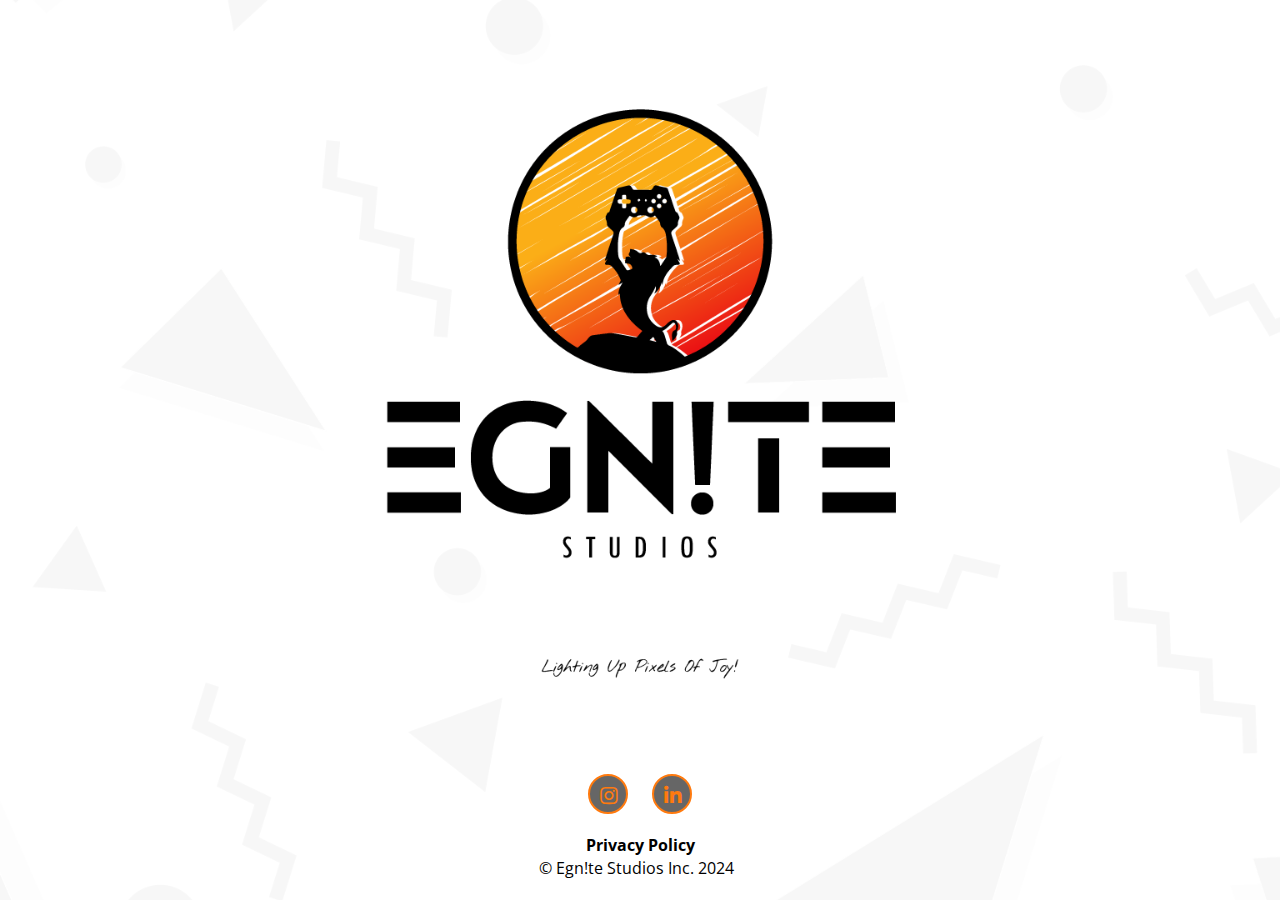
==== index.html @ 8448c0ec "Initial Commit" ====
<!doctype html>
<html>
<head>
    <title>Egn!te Studios Inc. - Coming Soon</title>
    <meta charset="utf-8">
    <meta name="description" content="Egn!te Studios Inc. - Coming Soon">
    <meta name="author" content="Egn!te Studios Inc.">
    <meta name="viewport" content="width=device-width, minimum-scale=1.0, maximum-scale=1.0, user-scalable=no">
    <link href="http://fonts.googleapis.com/css?family=Open+Sans:400,300,700" rel="stylesheet" type="text/css">
    <link rel="stylesheet" href="css/bootstrap.min.css">
    <link rel="stylesheet" href="css/style.css">
    <link rel="stylesheet" href="css/icomoon/style.css">
    <link rel="stylesheet" href="css/blue.css" class="colors">
    <link rel="stylesheet" href="https://cdnjs.cloudflare.com/ajax/libs/font-awesome/5.15.3/css/all.min.css">
    <link rel="shortcut icon" href="img/ico/32.png" sizes="32x32" type="image/png"/>
    <link rel="apple-touch-icon-precomposed" href="img/ico/60.png" type="image/png"/>
    <link rel="apple-touch-icon-precomposed" sizes="72x72" href="img/ico/72.png" type="image/png"/>
    <link rel="apple-touch-icon-precomposed" sizes="120x120" href="img/ico/120.png" type="image/png"/>
    <link rel="apple-touch-icon-precomposed" sizes="152x152" href="img/ico/152.png" type="image/png"/>
    <!--[if lt IE 9]>
        <script src="https://oss.maxcdn.com/libs/html5shiv/3.7.0/html5shiv.js"></script>
        <script src="https://oss.maxcdn.com/libs/respond.js/1.4.2/respond.min.js"></script>
    <![endif]-->
</head>
<body id="home">
    <div id="header">
        <div class="header-content">
            <div class="container">
                <div class="row">
                    <div>
                        <ul class="social-links text-center">
                            <li><a href="#link"><i class="fab fa-instagram"></i></a></li>
                            <li><a href="#link"><i class="fab fa-linkedin-in"></i></a></li>
                        </ul>

                    </div>
                </div>
            </div>
           
            <footer>
                <a class="privacy" href="privacy.html">Privacy Policy</a>
                <p class="text-center copyright.">&copy; Egn!te Studios Inc. 2024 &nbsp;
                </p>
            </footer>
        </div>
    </div>

    <script type="text/javascript" src="js/jquery-1.9.1.min.js"></script>
    <!-- <script type="text/javascript" src="js/jquery.countdown.min.js"></script>
    <script type="text/javascript" src="js/custom.js"></script> -->
    <!-- <script type="text/javascript" src="js/ga.js"></script> -->
</body>
</html>
---- css/style.css ----
html * {
	-webkit-font-smoothing: antialiased;
	-moz-osx-font-smoothing: grayscale;
}

html,body {
	height: 100%;
	font-size: 100%;
	font-family: "Open Sans", helvetica, arial, sans-serif;
	color: #FFF;
}

#home {
	background-size: cover;
	background-image: url('../img/pink.jpg');
    background-position: center top;
   -webkit-background-size: cover; 
  -moz-background-size: cover;
  -o-background-size: cover;
}

#header {
    min-height: 100%;
    height: 100%;
    width: 100%;
    display: table;
    -moz-background-size: cover;
    -o-background-size: cover;
    -webkit-background-size: cover;
    background-size: cover
}

#header .header-content {
    display: table-cell;
    vertical-align: bottom;
    padding: 50px 0 10px 0;
    text-align: center
}

.countdown {
	color: #FFF;
	background: rgba(0, 0, 0, 0.6);
	padding: 20px 0;
	margin-top: 100px;
}
.countdown-number {
	 font-size: 40px; 
	line-height: 1;
	 font-weight: 400;
	text-shadow: none;
	text-align: center;
}
.countdown-label {
	margin-top: 10px;
	text-align: center;
	font-size: 15px;
	font-weight: 400;
}
.hero-text {
	font-size: 24px;
	text-align: center;
	font-weight: 400;
	padding-bottom: 30px;
}
.copyright {
	font-size: 13px;
}

a {
	font-weight: bold;
	color: #FFF;
}
a:hover {
	text-decoration: underline;
	color: #FFF;
}

p{
	 border: 0; 
	 font-size: 100%; 
	 font: inherit; 
}
/* ------------------------ buttons ----------------------*/
.btn {
	font-family: "Open Sans", helvetica, arial, sans-serif;
	font-size: 13px;
	cursor: pointer;
	padding: 0 14px;
	line-height: 38px;
	display: inline-block;
	margin: 0 10px 4px 0;
	height: 40px;
	text-decoration: none;
	letter-spacing: 1px;
	font-weight: 700;
	outline: none;
	position: relative;
	background: #EB7CE2;
	color: #fff;
	border: 1px solid #EB7CE2;
	border-radius: 4px;
}
.btn:hover,
.btn:active,
.btn:focus {
	color: #fff;
	top: 0;
	text-decoration: none;
	background-color: #C869C5;
	box-shadow: none;
	border: 1px solid #C869C5;
}
.btn-error{
	background-color: #F05557 !important;
}
/* ------------------------------ myform -------------------------- */
.myform {
	padding-top: 20px; 
}
.myform .form-group label{
	display:none;
	font-size:18px;
	line-height:24px;
	font-weight:100;
	text-align: center;
}
.myform .no-placeholder .form-group label{
	display:block;
}

.myform.no-placeholder .controls {
	margin-top:0;
}

.myform .form-control,
.input-group .form-control {
	font-family: "Open Sans", helvetica, arial, sans-serif;
	display:inline;
	background:#fff;
	border:none;
	outline:none;
	height: 44px;
	font-size:16px;
	font-weight:400;
	vertical-align:top;
	border: 2px solid #FFF;
	box-shadow:none;
	/*  ios gradiet fix */
	-webkit-appearance: none;
}

.special {
	border-bottom-right-radius: 0;
	border-top-right-radius: 0;
}
.controls {
	position: relative;
}
.myform textarea.form-control {
	height:auto;
	max-width:100%;
	min-width:100%;
	font-size: 16px;
	font-weight:400;
	line-height:24px;
	padding-top: 8px;
	vertical-align:top;
}

.myform .inputError,
.myform textarea.form-control.inputError,
.myform .inputError {
	outline:none;
	border:2px solid #F05557;
}

.myform .error-message {
	font-family: "Open Sans", helvetica, arial, sans-serif;
	font-size: 14px;
	line-height: 26px;
	font-weight: 700;
	z-index:10;
}
.myform .form-control:focus,
.myform textarea.inputError:focus,
.input-group .form-control:focus {
	outline:none;
	border: 2px solid #EB7CE2;
}

.myform.no-placeholder .error-message {
	top:0;
}
.myform .btn {
	margin: 0;
	height: 44px;
}
/* fix newsleter form */
.input-group-btn:last-child>.btn,.input-group-btn:last-child>.btn-group {
    margin-left: 0;
}
.input-group .form-control,
.input-group .form-control:focus{
	border-right-width: 0px;
}
#main-footer,
#social {
	padding: 40px 0 20px;
}
.checkbox, .radio {
	margin-bottom: 12px;
	padding-left: 32px;
	position: relative;
	-webkit-transition: color 0.25s linear;
	transition: color 0.25s linear;
	font-size: 14px;
	line-height: 1.5;
}
label.show {
	display: block;
	text-decoration: none;
}
input[type=radio],input[type=checkbox] {
	margin: 4px 7px 0 0;
	line-height: normal;
	font-size: 21px;
	text-align: center;
}
/* ------------------------------ social links -------------------------- */
.social-links,
.social-profiles {
	list-style:none;
	margin:0;
	padding:0;
	margin: 20px 0;
}
.social-links li,
.social-profiles li{
	display:inline-block;
	margin: 0 15px 0 0;
	box-shadow: none;
	-webkit-transition:all .3s ease-out;
	transition:all .3s ease-out;
}
.social-links li a {
	background: rgba(0, 0, 0, 0.6);
	display:block;
	color: #FFF;
	font-size: 16px;
	width: 40px;
	height: 40px;
	line-height: 40px;
	text-align:center;
	border-radius:50%;
	-webkit-transition:all .3s ease-out;
	transition:all .3s ease-out;
}
.social-links li a:hover {
	color: #121417;
	background:#EB7CE2;
	text-decoration: none;
	border-color: #EB7CE2;
}

/*-----------------------------------------------*/
@media (max-width: 400px) {
	.countdown-number {
		font-size: 31px;
	
		font-weight: 400;
	}
	.countdown-item {
		padding-bottom: 10px;
	}
	.countdown-label {
		font-size: 13px;
	
		margin-top: 0;
	}
	.myform {
		padding-top: 10px;
	}
}
@media (min-width: 600px) {
	.countdown-number {
		font-size: 50px;
	}
	.countdown-item {
		padding-bottom: 10px;
	}
	.countdown-label {
		font-size: 16px;
	}
	.myform {
		padding-top: 10px;
	}
}

@media (min-width: 768px) {
	.countdown-number {
		font-size: 60px;
	}
	.countdown-item {
		padding-bottom: 10px;
	}
	.countdown-label {
		font-size: 16px;
		margin-top: 0;
	}
	.myform {
		padding-top: 10px;
	}
}


@media (min-width: 992px) {
	.countdown-number {
		font-size: 80px;
	}
}

@media (min-width: 1200px) {
	.countdown-number {
		font-size: 100px;
	}	
}
---- css/icomoon/style.css ----
@font-face {
	font-family: 'icomoon';
	src:url('fonts/icomoon.eot?-bq2yru');
	src:url('fonts/icomoon.eot?#iefix-bq2yru') format('embedded-opentype'),
		url('fonts/icomoon.woff?-bq2yru') format('woff'),
		url('fonts/icomoon.ttf?-bq2yru') format('truetype'),
		url('fonts/icomoon.svg?-bq2yru#icomoon') format('svg');
	font-weight: normal;
	font-style: normal;
}

[class^="icon-"], [class*=" icon-"] {
	font-family: 'icomoon';
	speak: none;
	font-style: normal;
	font-weight: normal;
	font-variant: normal;
	text-transform: none;
	line-height: 1;

	/* Better Font Rendering =========== */
	-webkit-font-smoothing: antialiased;
	-moz-osx-font-smoothing: grayscale;
}

.icon-droplet:before {
	content: "\e60f";
}
.icon-cog:before {
	content: "\e610";
}
.icon-googleplus:before {
	content: "\e600";
}
.icon-facebook:before {
	content: "\e601";
}
.icon-twitter:before {
	content: "\e602";
}
.icon-youtube:before {
	content: "\e603";
}
.icon-vimeo:before {
	content: "\e604";
}
.icon-flickr:before {
	content: "\e605";
}
.icon-dribbble:before {
	content: "\e606";
}
.icon-github:before {
	content: "\e607";
}
.icon-github2:before {
	content: "\e608";
}
.icon-tumblr:before {
	content: "\e609";
}
.icon-apple:before {
	content: "\e60a";
}
.icon-android:before {
	content: "\e60b";
}
.icon-windows8:before {
	content: "\e60c";
}
.icon-skype:before {
	content: "\e60d";
}
.icon-delicious:before {
	content: "\e60e";
}
---- css/blue.css ----
@import url('https://cdnjs.cloudflare.com/ajax/libs/font-awesome/5.15.3/css/all.min.css');

#home {
    background-image: url('../img/background.png');
}

.btn {
    background-color: #FF7A0E; /* Updated accent color */
    border: 1px solid #FF7A0E; /* Updated accent color */
}

.btn:hover,
.btn:active,
.btn:focus {
    background-color: #FF9C3F; /* Slightly lighter shade for hover effect */
    border: 1px solid #FF9C3F; /* Slightly lighter shade for hover effect */
}

.social-links li {
    display: inline-block;
    margin: 0 10px;
}

.social-links li a {
    color: #FF7A0E; /* Updated icon color */
    border: 2px solid #FF7A0E; /* Updated border color */
    border-radius: 50%;
    display: inline-block;
    font-size: 20px;
    padding: 10px;
    text-align: center;
    width: 40px; /* Adjusted width for circle appearance */
    height: 40px; /* Adjusted height for circle appearance */
    line-height: 20px; /* Adjust line height for vertical alignment */
}

.social-links li a:hover {
    background: #FF9C3F; /* Slightly lighter shade for hover effect */
    border-color: #000000;
    color: #000000; /* Change icon color on hover for better contrast */
}

.myform .form-control:focus,
.myform textarea.inputError:focus,
.input-group .form-control:focus {
    border: 2px solid #FF7A0E; /* Updated border color */
}

footer {
    color: #000000; /* Ensure footer text is visible */
    font-size: 16px;
}

footer a {
    color: #000000; /* Ensure footer text is visible */
}


footer a:hover{
color: #FF7A0E;
}
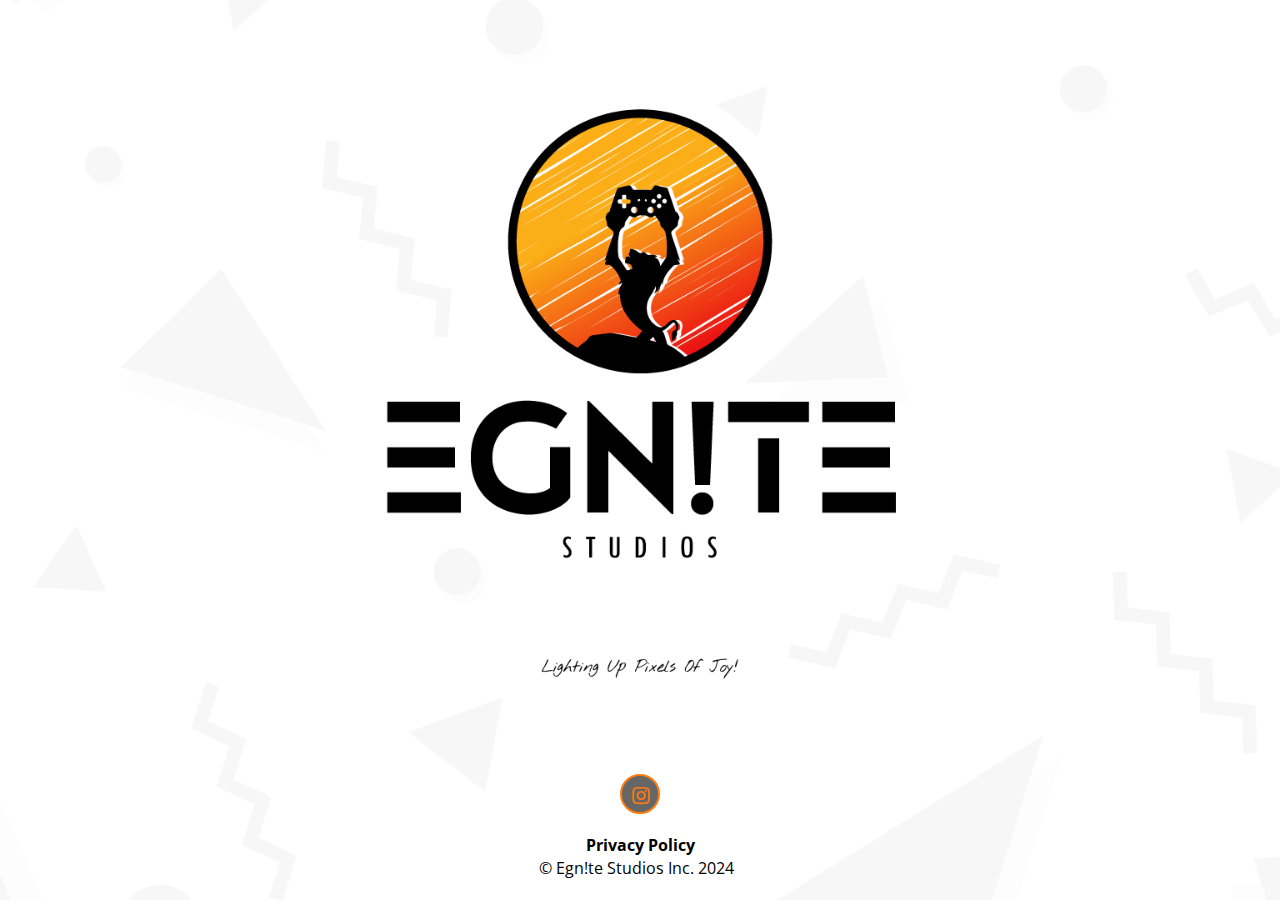
==== commit 797bb6a0: "updated content & layout" ====
--- a/index.html
+++ b/index.html
@@ -30,7 +30,7 @@
                     <div>
                         <ul class="social-links text-center">
                             <li><a href="#link"><i class="fab fa-instagram"></i></a></li>
-                            <li><a href="#link"><i class="fab fa-linkedin-in"></i></a></li>
+                            <!-- <li><a href="#link"><i class="fab fa-linkedin-in"></i></a></li> -->
                         </ul>
 
                     </div>
